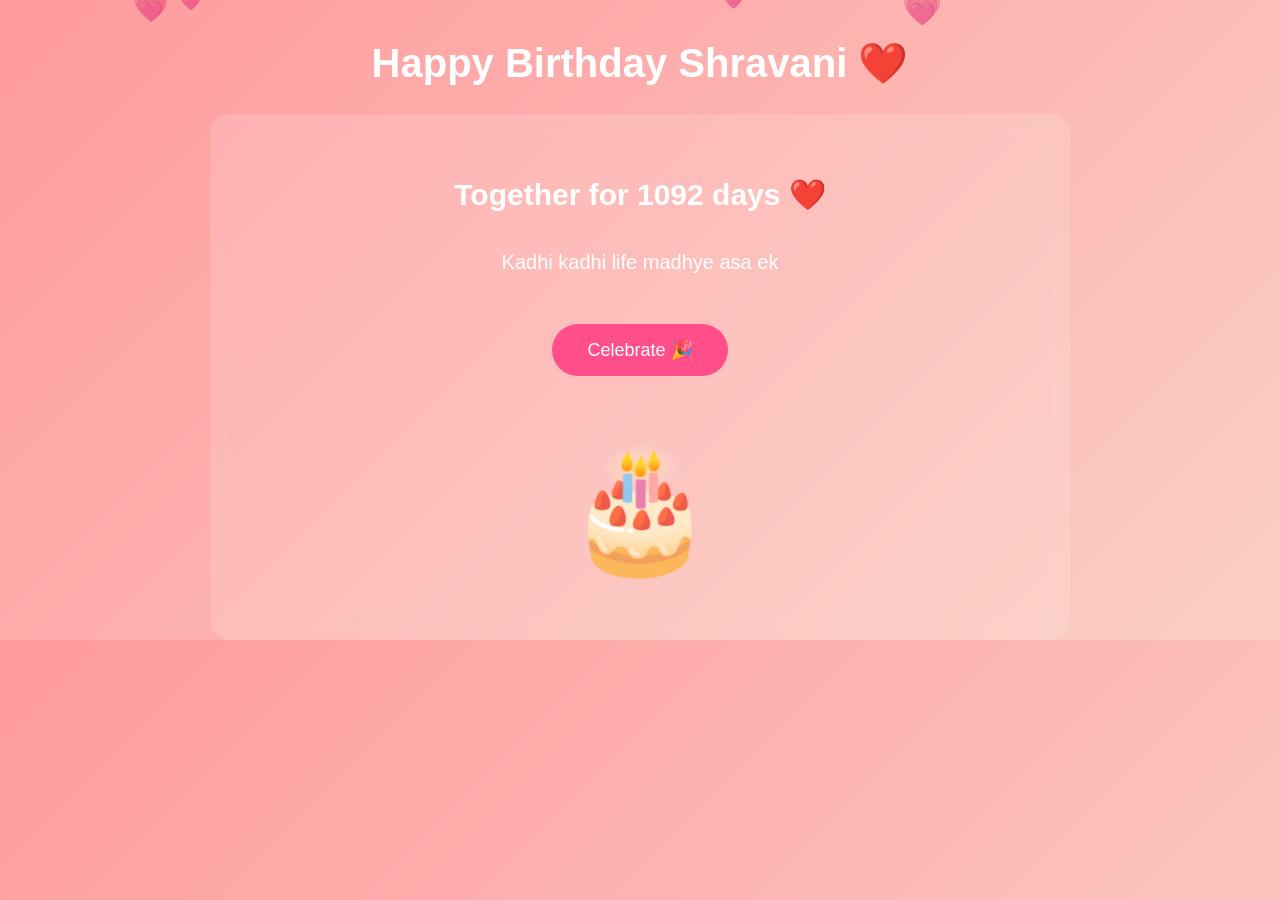
==== final.html @ 1ade8c05 "Add files via upload" ====
<!DOCTYPE html>
<html>

<head>

<title>Final Surprise ❤️</title>

<meta name="viewport" content="width=device-width, initial-scale=1.0">

<link rel="stylesheet" href="style.css">

</head>

<body>

<audio id="bgMusic" loop>
<source src="music.mp3" type="audio/mpeg">
</audio>

<script src="bgmusic.js"></script>
<h1>Happy Birthday Shravani ❤️</h1>

<div class="final-message">

<div id="loveMessage"></div>

<button onclick="celebrate()">Celebrate 🎉</button>

<div id="cake">🎂</div>

</div>

<!-- voice note -->
<audio id="voiceNote">
<source src="final-voice.mp3" type="audio/mpeg">
</audio>

<script src="final.js"></script>
<script src="hearts.js"></script>

</body>
</html>
---- style.css ----
body{

margin:0;
font-family:Arial, sans-serif;

background:linear-gradient(135deg,#ff9a9e,#fad0c4);

text-align:center;
color:white;

position:relative;

overflow-x:hidden;

scroll-behavior:smooth;

}

h1{

margin-top:40px;

font-size:40px;

}

p{

font-size:20px;

padding:0 20px;

}

/* BUTTON */

button{

margin-top:25px;

padding:15px 35px;

border:none;

border-radius:30px;

background:#ff4e8a;

color:white;

font-size:18px;

cursor:pointer;

transition:0.3s;

}

button:hover{

transform:scale(1.08);

background:#ff2e6e;

}

/* GALLERY */

.gallery{

display:grid;

grid-template-columns:repeat(auto-fit,minmax(200px,1fr));

gap:20px;

justify-content:center;

padding:30px;

max-width:900px;

margin:auto;

}

.gallery img{

width:100%;

height:200px;

object-fit:cover;

border-radius:15px;

cursor:pointer;

transition:0.3s;

}

.gallery img:hover{

transform:scale(1.05);

}

/* FULLSCREEN VIEWER */

.viewer{

display:none;

position:fixed;

top:0;

left:0;

width:100%;

height:100%;

background:rgba(0,0,0,0.9);

flex-direction:column;

align-items:center;

justify-content:center;

z-index:999;

}

.viewer img{

max-width:90%;

max-height:70%;

border-radius:20px;

}

/* CLOSE BUTTON */

.close{

position:absolute;

top:20px;

right:30px;

font-size:30px;

cursor:pointer;

}

/* ARROWS */

.arrow{

position:absolute;

top:50%;

font-size:40px;

color:white;

cursor:pointer;

padding:10px;

user-select:none;

}

.left{

left:20px;

}

.right{

right:20px;

}

.arrow:hover{

transform:scale(1.3);

}

/* REASONS PAGE */

.reasons{

max-width:600px;

margin:auto;

background:rgba(255,255,255,0.2);

padding:30px;

border-radius:20px;

}

/* FINAL PAGE */

.final-message{

max-width:800px;

margin:auto;

padding:30px;

font-size:20px;

line-height:1.7;

background:rgba(255,255,255,0.15);

border-radius:20px;

backdrop-filter:blur(10px);

}

.poem{

margin-top:20px;

font-style:italic;

}

.ending{

margin-top:30px;

font-weight:bold;

font-size:22px;

}

/* CAKE */

#cake{

font-size:120px;

margin-top:30px;

}

/* CONFETTI */

.confetti{

position:fixed;

top:-10px;

width:10px;

height:10px;

animation:confettiFall 3s linear;

}

@keyframes confettiFall{

0%{transform:translateY(-10vh);}

100%{transform:translateY(100vh);}

}

/* HEART FALL ANIMATION */

@keyframes fall{

0%{transform:translateY(-10vh);}

100%{transform:translateY(110vh);}

}

/* MOBILE RESPONSIVE */

@media (max-width:768px){

h1{
font-size:28px;
}

.gallery{

grid-template-columns:repeat(2,1fr);

padding:10px;

}

.gallery img{

height:140px;

}

button{

font-size:16px;

padding:12px 20px;

}

#cake{

font-size:80px;

}

.arrow{

font-size:30px;

}

}
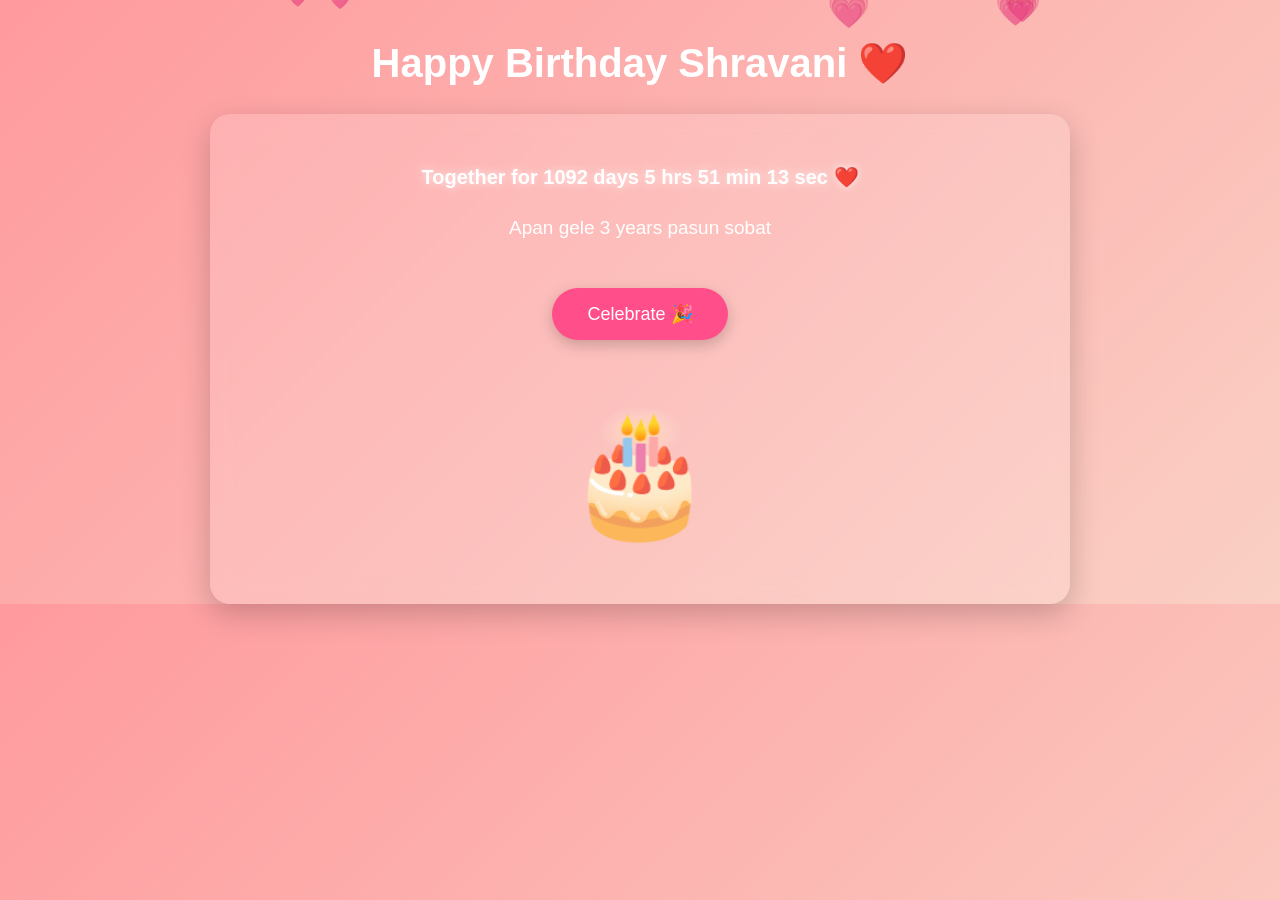
==== commit 69c15075: "Add files via upload" ====
--- a/final.html
+++ b/final.html
@@ -11,13 +11,9 @@
 
 </head>
 
+
 <body>
 
-<audio id="bgMusic" loop>
-<source src="music.mp3" type="audio/mpeg">
-</audio>
-
-<script src="bgmusic.js"></script>
 <h1>Happy Birthday Shravani ❤️</h1>
 
 <div class="final-message">
@@ -30,13 +26,18 @@
 
 </div>
 
-<!-- voice note -->
-<audio id="voiceNote">
-<source src="final-voice.mp3" type="audio/mpeg">
-</audio>
-
 <script src="final.js"></script>
 <script src="hearts.js"></script>
 
+<div id="overlay"></div>
+
+<div id="proposalBox">
+
+<h2>💍 Mazya sobat akha aayushya ghalvshil ka?</h2>
+
+<button onclick="yesClicked()">YES ❤️</button>
+
+</div>
+
 </body>
 </html>
--- a/style.css
+++ b/style.css
@@ -1,343 +1,281 @@
 body{
-
 margin:0;
 font-family:Arial, sans-serif;
-
 background:linear-gradient(135deg,#ff9a9e,#fad0c4);
-
 text-align:center;
 color:white;
-
 position:relative;
-
 overflow-x:hidden;
-
 scroll-behavior:smooth;
-
-}
-
+}
+
+/* HEADINGS */
 h1{
-
 margin-top:40px;
-
 font-size:40px;
-
 }
 
 p{
-
+font-size:19px;
+line-height:1.6;
+padding:0 20px;
+}
+
+/* BUTTON */
+button{
+margin-top:25px;
+padding:15px 35px;
+border:none;
+border-radius:30px;
+background:#ff4e8a;
+color:white;
+font-size:18px;
+cursor:pointer;
+transition:0.3s;
+box-shadow:0 5px 15px rgba(0,0,0,0.2);
+}
+
+button:hover{
+transform:scale(1.08);
+background:#ff2e6e;
+box-shadow:0 8px 25px rgba(0,0,0,0.3);
+}
+
+/* GALLERY */
+.gallery{
+display:grid;
+grid-template-columns:repeat(auto-fit,minmax(200px,1fr));
+gap:20px;
+padding:30px;
+max-width:900px;
+margin:auto;
+}
+
+.gallery img{
+width:100%;
+height:200px;
+object-fit:cover;
+border-radius:15px;
+cursor:pointer;
+transition:0.3s;
+box-shadow:0 5px 15px rgba(0,0,0,0.2);
+}
+
+.gallery img:hover{
+transform:scale(1.06);
+box-shadow:0 10px 25px rgba(0,0,0,0.3);
+}
+
+/* VIEWER */
+.viewer{
+display:none;
+position:fixed;
+top:0;
+left:0;
+width:100%;
+height:100%;
+background:rgba(0,0,0,0.9);
+flex-direction:column;
+align-items:center;
+justify-content:center;
+z-index:999;
+animation:fadeIn 0.3s ease;
+}
+
+.viewer img{
+max-width:90%;
+max-height:70%;
+border-radius:20px;
+}
+
+/* CLOSE */
+.close{
+position:absolute;
+top:20px;
+right:30px;
+font-size:30px;
+cursor:pointer;
+}
+
+/* ARROWS */
+.arrow{
+position:absolute;
+top:50%;
+font-size:40px;
+color:white;
+cursor:pointer;
+padding:10px;
+}
+
+.left{ left:20px; }
+.right{ right:20px; }
+
+.arrow:hover{
+transform:scale(1.2);
+}
+
+/* REASONS */
+.reasons{
+max-width:600px;
+margin:auto;
+background:rgba(255,255,255,0.2);
+padding:30px;
+border-radius:20px;
+box-shadow:0 10px 30px rgba(0,0,0,0.2);
+}
+
+/* FINAL PAGE */
+.final-message{
+max-width:800px;
+margin:auto;
+padding:30px;
 font-size:20px;
-
-padding:0 20px;
-
-}
-
-/* BUTTON */
+line-height:1.7;
+background:rgba(255,255,255,0.15);
+border-radius:20px;
+backdrop-filter:blur(10px);
+box-shadow:0 10px 30px rgba(0,0,0,0.2);
+animation:fadeUp 1s ease;
+}
+
+#loveCounter{
+font-size:20px;
+margin-bottom:15px;
+text-shadow:0 0 8px rgba(255,255,255,0.7);
+}
+
+.ending{
+margin-top:30px;
+font-weight:bold;
+font-size:22px;
+}
+
+/* CAKE */
+#cake{
+font-size:120px;
+margin-top:30px;
+}
+
+/* CONFETTI */
+.confetti{
+position:fixed;
+top:-10px;
+width:10px;
+height:10px;
+animation:confettiFall 3s linear;
+}
+
+@keyframes confettiFall{
+0%{transform:translateY(-10vh);}
+100%{transform:translateY(100vh);}
+}
+
+/* HEART FALL */
+@keyframes fall{
+0%{transform:translateY(-10vh);}
+100%{transform:translateY(110vh);}
+}
+
+/* ANIMATION */
+@keyframes fadeUp{
+from{opacity:0; transform:translateY(20px);}
+to{opacity:1; transform:translateY(0);}
+}
+
+@keyframes fadeIn{
+from{opacity:0;}
+to{opacity:1;}
+}
+
+/* MOBILE */
+@media (max-width:768px){
+
+h1{font-size:28px;}
+
+.gallery{
+grid-template-columns:repeat(2,1fr);
+padding:10px;
+}
+
+.gallery img{
+height:140px;
+}
 
 button{
-
-margin-top:25px;
-
-padding:15px 35px;
-
-border:none;
-
-border-radius:30px;
-
+font-size:16px;
+padding:12px 20px;
+}
+
+#cake{
+font-size:80px;
+}
+
+.arrow{
+font-size:30px;
+}
+
+}#proposalBox{
+position:fixed;
+top:50%;
+left:50%;
+transform:translate(-50%,-50%) scale(0);
+background:white;
+color:#ff4e8a;
+padding:30px;
+border-radius:20px;
+text-align:center;
+z-index:1000;
+box-shadow:0 10px 40px rgba(0,0,0,0.4);
+transition:0.5s;
+}
+
+#proposalBox.show{
+transform:translate(-50%,-50%) scale(1);
+}
+
+#proposalBox button{
+margin-top:15px;
 background:#ff4e8a;
-
-color:white;
-
-font-size:18px;
-
-cursor:pointer;
-
-transition:0.3s;
-
-}
-
-button:hover{
-
-transform:scale(1.08);
-
-background:#ff2e6e;
-
-}
-
-/* GALLERY */
-
-.gallery{
-
-display:grid;
-
-grid-template-columns:repeat(auto-fit,minmax(200px,1fr));
-
-gap:20px;
-
-justify-content:center;
-
-padding:30px;
-
-max-width:900px;
-
-margin:auto;
-
-}
-
-.gallery img{
-
+color:white;
+}
+
+#overlay{
+position:fixed;
+top:0;
+left:0;
 width:100%;
-
-height:200px;
-
-object-fit:cover;
-
-border-radius:15px;
-
-cursor:pointer;
-
-transition:0.3s;
-
-}
-
-.gallery img:hover{
-
-transform:scale(1.05);
-
-}
-
-/* FULLSCREEN VIEWER */
-
-.viewer{
-
+height:100%;
+background:rgba(0,0,0,0.4);
+backdrop-filter:blur(5px);
+z-index:999;
 display:none;
-
-position:fixed;
-
-top:0;
-
-left:0;
-
-width:100%;
-
-height:100%;
-
-background:rgba(0,0,0,0.9);
-
-flex-direction:column;
-
-align-items:center;
-
-justify-content:center;
-
-z-index:999;
-
-}
-
-.viewer img{
-
-max-width:90%;
-
-max-height:70%;
-
-border-radius:20px;
-
-}
-
-/* CLOSE BUTTON */
-
-.close{
-
-position:absolute;
-
-top:20px;
-
-right:30px;
-
-font-size:30px;
-
-cursor:pointer;
-
-}
-
-/* ARROWS */
-
-.arrow{
-
-position:absolute;
-
+}
+
+#overlay.show{
+display:block;
+}
+
+#proposalBox{
+position:fixed;
 top:50%;
-
-font-size:40px;
-
-color:white;
-
-cursor:pointer;
-
-padding:10px;
-
-user-select:none;
-
-}
-
-.left{
-
-left:20px;
-
-}
-
-.right{
-
-right:20px;
-
-}
-
-.arrow:hover{
-
-transform:scale(1.3);
-
-}
-
-/* REASONS PAGE */
-
-.reasons{
-
-max-width:600px;
-
-margin:auto;
-
-background:rgba(255,255,255,0.2);
-
-padding:30px;
-
-border-radius:20px;
-
-}
-
-/* FINAL PAGE */
-
-.final-message{
-
-max-width:800px;
-
-margin:auto;
-
-padding:30px;
-
-font-size:20px;
-
-line-height:1.7;
-
-background:rgba(255,255,255,0.15);
-
-border-radius:20px;
-
-backdrop-filter:blur(10px);
-
-}
-
-.poem{
-
-margin-top:20px;
-
-font-style:italic;
-
-}
-
-.ending{
-
-margin-top:30px;
-
-font-weight:bold;
-
-font-size:22px;
-
-}
-
-/* CAKE */
-
-#cake{
-
-font-size:120px;
-
-margin-top:30px;
-
-}
-
-/* CONFETTI */
-
-.confetti{
-
-position:fixed;
-
-top:-10px;
-
-width:10px;
-
-height:10px;
-
-animation:confettiFall 3s linear;
-
-}
-
-@keyframes confettiFall{
-
-0%{transform:translateY(-10vh);}
-
-100%{transform:translateY(100vh);}
-
-}
-
-/* HEART FALL ANIMATION */
-
-@keyframes fall{
-
-0%{transform:translateY(-10vh);}
-
-100%{transform:translateY(110vh);}
-
-}
-
-/* MOBILE RESPONSIVE */
-
-@media (max-width:768px){
-
-h1{
-font-size:28px;
-}
-
-.gallery{
-
-grid-template-columns:repeat(2,1fr);
-
-padding:10px;
-
-}
-
-.gallery img{
-
-height:140px;
-
-}
-
-button{
-
-font-size:16px;
-
-padding:12px 20px;
-
-}
-
-#cake{
-
-font-size:80px;
-
-}
-
-.arrow{
-
-font-size:30px;
-
-}
-
+left:50%;
+transform:translate(-50%,-50%) scale(0);
+background:white;
+color:#ff4e8a;
+padding:30px;
+border-radius:20px;
+text-align:center;
+z-index:1000;
+box-shadow:0 10px 40px rgba(0,0,0,0.4);
+transition:0.5s;
+}
+
+#proposalBox.show{
+transform:translate(-50%,-50%) scale(1);
+}
+
+#proposalBox button{
+margin-top:15px;
+background:#ff4e8a;
+color:white;
 }
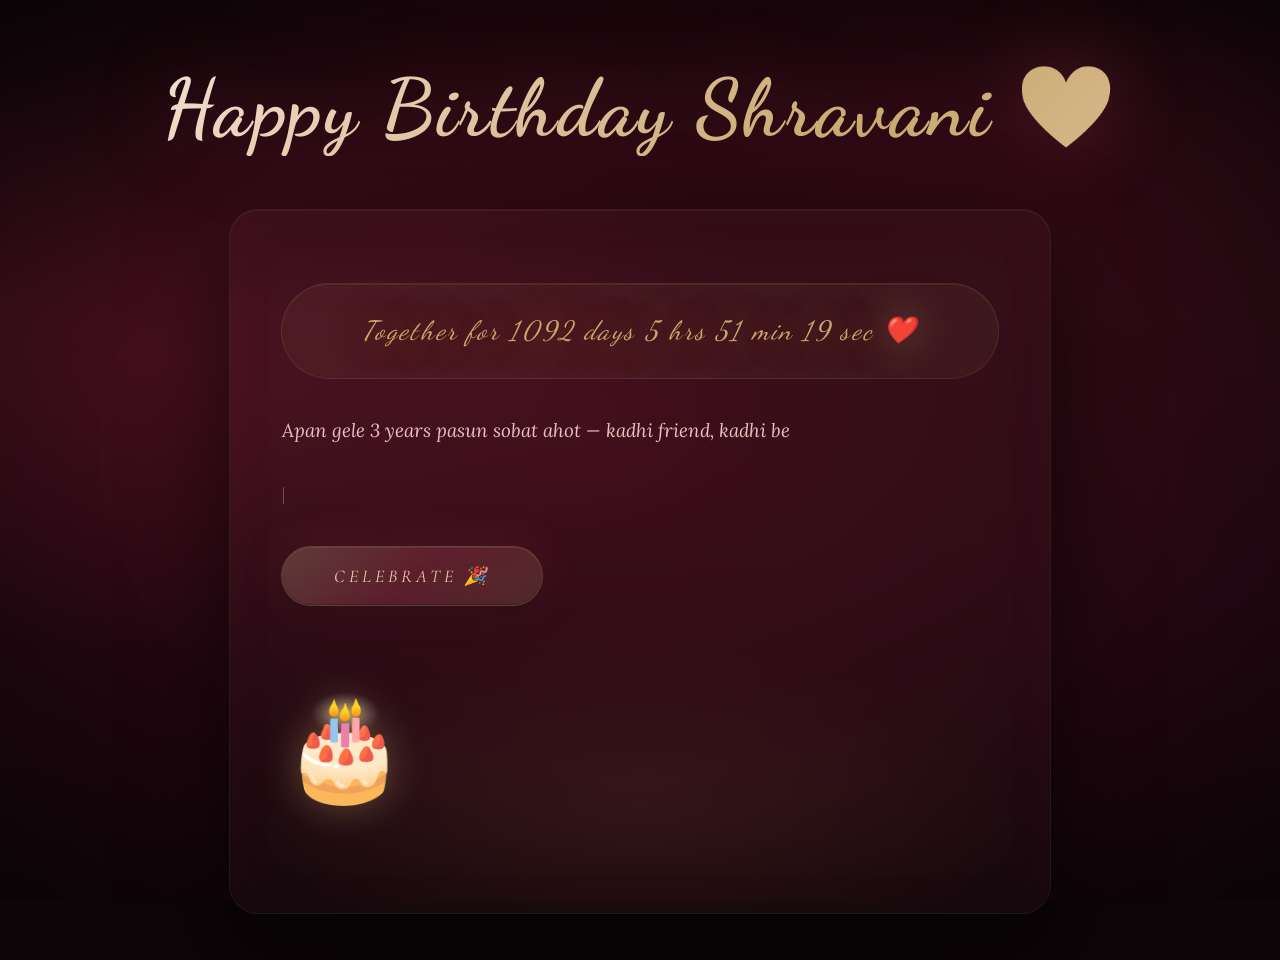
==== commit ca517d32: "Add files via upload" ====
--- a/final.html
+++ b/final.html
@@ -1,43 +1,79 @@
-<!DOCTYPE html>
-<html>
-
-<head>
-
-<title>Final Surprise ❤️</title>
-
-<meta name="viewport" content="width=device-width, initial-scale=1.0">
-
-<link rel="stylesheet" href="style.css">
-
-</head>
-
-
-<body>
-
-<h1>Happy Birthday Shravani ❤️</h1>
-
-<div class="final-message">
-
-<div id="loveMessage"></div>
-
-<button onclick="celebrate()">Celebrate 🎉</button>
-
-<div id="cake">🎂</div>
-
-</div>
-
-<script src="final.js"></script>
-<script src="hearts.js"></script>
-
-<div id="overlay"></div>
-
-<div id="proposalBox">
-
-<h2>💍 Mazya sobat akha aayushya ghalvshil ka?</h2>
-
-<button onclick="yesClicked()">YES ❤️</button>
-
-</div>
-
-</body>
-</html>+<!DOCTYPE html>
+<html>
+<head>
+  <title>Final Surprise ❤️</title>
+  <meta name="viewport" content="width=device-width, initial-scale=1.0">
+  <link rel="stylesheet" href="style.css">
+  <style>
+    /* Typing cursor */
+    #loveMessage::after {
+      content: '|';
+      animation: blink 0.9s step-end infinite;
+      color: rgba(201,169,110,0.6);
+      font-weight: 300;
+    }
+    @keyframes blink {
+      0%, 100% { opacity: 1; }
+      50%       { opacity: 0; }
+    }
+
+    /* Celebrate button — special glow */
+    button.celebrate-btn {
+      background: linear-gradient(135deg, rgba(201,169,110,0.2), rgba(201,72,91,0.25), rgba(201,169,110,0.15));
+      animation: celebratePulse 2.5s ease-in-out infinite;
+    }
+    @keyframes celebratePulse {
+      0%, 100% { box-shadow: 0 0 0 1px rgba(201,169,110,0.3), 0 0 40px rgba(201,169,110,0.15); }
+      50%       { box-shadow: 0 0 0 1px rgba(201,169,110,0.5), 0 0 80px rgba(201,169,110,0.3); }
+    }
+
+    /* Proposal box — deeper luxury */
+    #proposalBox {
+      background: linear-gradient(160deg, #180810, #2a0d17, #150609);
+      box-shadow:
+        0 0 0 1px rgba(201,169,110,0.35),
+        0 0 0 12px rgba(201,72,91,0.08),
+        0 0 140px rgba(201,72,91,0.5),
+        0 40px 100px rgba(0,0,0,0.85),
+        inset 0 1px 0 rgba(255,255,255,0.07);
+    }
+
+    .proposal-ring {
+      width: 70px;
+      height: 70px;
+      margin: 0 auto 18px;
+      font-size: 48px;
+      line-height: 70px;
+      text-align: center;
+      animation: ringFloat 2.5s ease-in-out infinite;
+    }
+    @keyframes ringFloat {
+      0%, 100% { transform: translateY(0) rotate(-5deg); filter: drop-shadow(0 0 12px rgba(201,169,110,0.4)); }
+      50%       { transform: translateY(-8px) rotate(5deg); filter: drop-shadow(0 0 25px rgba(201,169,110,0.7)); }
+    }
+  </style>
+</head>
+
+<body>
+
+<h1>Happy Birthday Shravani ❤️</h1>
+
+<div class="final-message">
+  <div id="loveMessage"></div>
+  <button class="celebrate-btn" onclick="celebrate()">Celebrate 🎉</button>
+  <div id="cake">🎂</div>
+</div>
+
+<script src="final.js"></script>
+<script src="hearts.js"></script>
+
+<div id="overlay"></div>
+
+<div id="proposalBox">
+  <div class="proposal-ring">💍</div>
+  <h2>Mazya sobat akha aayushya ghalvshil ka?</h2>
+  <button onclick="yesClicked()">YES ❤️</button>
+</div>
+
+</body>
+</html>
--- a/style.css
+++ b/style.css
@@ -1,281 +1,559 @@
-body{
-margin:0;
-font-family:Arial, sans-serif;
-background:linear-gradient(135deg,#ff9a9e,#fad0c4);
-text-align:center;
-color:white;
-position:relative;
-overflow-x:hidden;
-scroll-behavior:smooth;
-}
-
-/* HEADINGS */
-h1{
-margin-top:40px;
-font-size:40px;
-}
-
-p{
-font-size:19px;
-line-height:1.6;
-padding:0 20px;
-}
-
-/* BUTTON */
-button{
-margin-top:25px;
-padding:15px 35px;
-border:none;
-border-radius:30px;
-background:#ff4e8a;
-color:white;
-font-size:18px;
-cursor:pointer;
-transition:0.3s;
-box-shadow:0 5px 15px rgba(0,0,0,0.2);
-}
-
-button:hover{
-transform:scale(1.08);
-background:#ff2e6e;
-box-shadow:0 8px 25px rgba(0,0,0,0.3);
-}
-
-/* GALLERY */
-.gallery{
-display:grid;
-grid-template-columns:repeat(auto-fit,minmax(200px,1fr));
-gap:20px;
-padding:30px;
-max-width:900px;
-margin:auto;
-}
-
-.gallery img{
-width:100%;
-height:200px;
-object-fit:cover;
-border-radius:15px;
-cursor:pointer;
-transition:0.3s;
-box-shadow:0 5px 15px rgba(0,0,0,0.2);
-}
-
-.gallery img:hover{
-transform:scale(1.06);
-box-shadow:0 10px 25px rgba(0,0,0,0.3);
-}
-
-/* VIEWER */
-.viewer{
-display:none;
-position:fixed;
-top:0;
-left:0;
-width:100%;
-height:100%;
-background:rgba(0,0,0,0.9);
-flex-direction:column;
-align-items:center;
-justify-content:center;
-z-index:999;
-animation:fadeIn 0.3s ease;
-}
-
-.viewer img{
-max-width:90%;
-max-height:70%;
-border-radius:20px;
-}
-
-/* CLOSE */
-.close{
-position:absolute;
-top:20px;
-right:30px;
-font-size:30px;
-cursor:pointer;
-}
-
-/* ARROWS */
-.arrow{
-position:absolute;
-top:50%;
-font-size:40px;
-color:white;
-cursor:pointer;
-padding:10px;
-}
-
-.left{ left:20px; }
-.right{ right:20px; }
-
-.arrow:hover{
-transform:scale(1.2);
-}
-
-/* REASONS */
-.reasons{
-max-width:600px;
-margin:auto;
-background:rgba(255,255,255,0.2);
-padding:30px;
-border-radius:20px;
-box-shadow:0 10px 30px rgba(0,0,0,0.2);
-}
-
-/* FINAL PAGE */
-.final-message{
-max-width:800px;
-margin:auto;
-padding:30px;
-font-size:20px;
-line-height:1.7;
-background:rgba(255,255,255,0.15);
-border-radius:20px;
-backdrop-filter:blur(10px);
-box-shadow:0 10px 30px rgba(0,0,0,0.2);
-animation:fadeUp 1s ease;
-}
-
-#loveCounter{
-font-size:20px;
-margin-bottom:15px;
-text-shadow:0 0 8px rgba(255,255,255,0.7);
-}
-
-.ending{
-margin-top:30px;
-font-weight:bold;
-font-size:22px;
-}
-
-/* CAKE */
-#cake{
-font-size:120px;
-margin-top:30px;
-}
-
-/* CONFETTI */
-.confetti{
-position:fixed;
-top:-10px;
-width:10px;
-height:10px;
-animation:confettiFall 3s linear;
-}
-
-@keyframes confettiFall{
-0%{transform:translateY(-10vh);}
-100%{transform:translateY(100vh);}
-}
-
-/* HEART FALL */
-@keyframes fall{
-0%{transform:translateY(-10vh);}
-100%{transform:translateY(110vh);}
-}
-
-/* ANIMATION */
-@keyframes fadeUp{
-from{opacity:0; transform:translateY(20px);}
-to{opacity:1; transform:translateY(0);}
-}
-
-@keyframes fadeIn{
-from{opacity:0;}
-to{opacity:1;}
-}
-
-/* MOBILE */
-@media (max-width:768px){
-
-h1{font-size:28px;}
-
-.gallery{
-grid-template-columns:repeat(2,1fr);
-padding:10px;
-}
-
-.gallery img{
-height:140px;
-}
-
-button{
-font-size:16px;
-padding:12px 20px;
-}
-
-#cake{
-font-size:80px;
-}
-
-.arrow{
-font-size:30px;
-}
-
-}#proposalBox{
-position:fixed;
-top:50%;
-left:50%;
-transform:translate(-50%,-50%) scale(0);
-background:white;
-color:#ff4e8a;
-padding:30px;
-border-radius:20px;
-text-align:center;
-z-index:1000;
-box-shadow:0 10px 40px rgba(0,0,0,0.4);
-transition:0.5s;
-}
-
-#proposalBox.show{
-transform:translate(-50%,-50%) scale(1);
-}
-
-#proposalBox button{
-margin-top:15px;
-background:#ff4e8a;
-color:white;
-}
-
-#overlay{
-position:fixed;
-top:0;
-left:0;
-width:100%;
-height:100%;
-background:rgba(0,0,0,0.4);
-backdrop-filter:blur(5px);
-z-index:999;
-display:none;
-}
-
-#overlay.show{
-display:block;
-}
-
-#proposalBox{
-position:fixed;
-top:50%;
-left:50%;
-transform:translate(-50%,-50%) scale(0);
-background:white;
-color:#ff4e8a;
-padding:30px;
-border-radius:20px;
-text-align:center;
-z-index:1000;
-box-shadow:0 10px 40px rgba(0,0,0,0.4);
-transition:0.5s;
-}
-
-#proposalBox.show{
-transform:translate(-50%,-50%) scale(1);
-}
-
-#proposalBox button{
-margin-top:15px;
-background:#ff4e8a;
-color:white;
-}+@import url('https://fonts.googleapis.com/css2?family=Cormorant+Garamond:ital,wght@0,300;0,400;0,600;1,300;1,400&family=Playfair+Display:ital,wght@0,400;0,700;1,400&family=Dancing+Script:wght@400;600;700&family=Lora:ital,wght@0,400;1,400;1,600&display=swap');
+
+:root {
+  --rose: #c9485b;
+  --deep-rose: #8b1a2e;
+  --blush: #f7d6d0;
+  --petal: #fce8e4;
+  --cream: #fff8f5;
+  --gold: #c9a96e;
+  --soft-gold: #e8d5b0;
+  --text-dark: #3a1a20;
+  --text-mid: #6b3040;
+  --ember: #e8734a;
+  --velvet: #4a0e1f;
+}
+
+*, *::before, *::after { box-sizing: border-box; }
+
+html { scroll-behavior: smooth; }
+
+body {
+  margin: 0;
+  font-family: 'Cormorant Garamond', serif;
+  background: #0d0508;
+  text-align: center;
+  color: var(--blush);
+  position: relative;
+  overflow-x: hidden;
+  min-height: 100vh;
+}
+
+/* ═══════════════════════════════════════════
+   ULTRA-DEEP ROMANTIC ATMOSPHERE
+   ═══════════════════════════════════════════ */
+body::before {
+  content: '';
+  position: fixed;
+  inset: 0;
+  background:
+    radial-gradient(ellipse 80% 60% at 15% 40%, rgba(180,40,70,0.18) 0%, transparent 55%),
+    radial-gradient(ellipse 60% 50% at 85% 15%, rgba(120,20,45,0.15) 0%, transparent 45%),
+    radial-gradient(ellipse 70% 40% at 50% 90%, rgba(180,120,60,0.10) 0%, transparent 45%),
+    radial-gradient(ellipse 100% 100% at 50% 50%, rgba(80,10,25,0.6) 0%, transparent 70%),
+    linear-gradient(180deg, #0d0508 0%, #200a12 35%, #180710 65%, #0d0508 100%);
+  pointer-events: none;
+  z-index: 0;
+}
+
+/* Subtle vignette */
+body::after {
+  content: '';
+  position: fixed;
+  inset: 0;
+  background: radial-gradient(ellipse 140% 140% at 50% 50%, transparent 30%, rgba(0,0,0,0.65) 100%);
+  pointer-events: none;
+  z-index: 0;
+}
+
+body > * { position: relative; z-index: 1; }
+
+/* ═══════════════════════════════════════════
+   FLOATING PETALS (hearts.js adds these)
+   ═══════════════════════════════════════════ */
+@keyframes petalDrift {
+  0%   { transform: translateY(-5vh) translateX(0) rotate(0deg); opacity: 0; }
+  10%  { opacity: 0.7; }
+  90%  { opacity: 0.4; }
+  100% { transform: translateY(108vh) translateX(40px) rotate(360deg); opacity: 0; }
+}
+
+/* ═══════════════════════════════════════════
+   HEADINGS — opulent gradient shimmer
+   ═══════════════════════════════════════════ */
+h1 {
+  margin-top: 60px;
+  font-family: 'Dancing Script', cursive;
+  font-size: clamp(2.2rem, 9vw, 5rem);
+  font-weight: 700;
+  color: transparent;
+  background: linear-gradient(
+    135deg,
+    #fce8e4 0%,
+    #c9a96e 18%,
+    #f7d6d0 35%,
+    #c9485b 52%,
+    #e8d5b0 68%,
+    #c9a96e 82%,
+    #fce8e4 100%
+  );
+  -webkit-background-clip: text;
+  background-clip: text;
+  background-size: 400% 100%;
+  animation: goldShimmer 6s ease-in-out infinite;
+  letter-spacing: 0.03em;
+  text-shadow: none;
+  filter: drop-shadow(0 0 40px rgba(201,72,91,0.3));
+}
+
+@keyframes goldShimmer {
+  0%, 100% { background-position: 0% 50%; }
+  50%       { background-position: 100% 50%; }
+}
+
+h2 {
+  font-family: 'Lora', serif;
+  font-style: italic;
+  color: var(--gold);
+  font-size: clamp(1.2rem, 4vw, 2rem);
+  font-weight: 400;
+  letter-spacing: 0.08em;
+  text-shadow: 0 0 30px rgba(201,169,110,0.4);
+}
+
+p {
+  font-size: clamp(1rem, 2.5vw, 1.22rem);
+  line-height: 2.1;
+  padding: 0 24px;
+  font-weight: 300;
+  color: rgba(247,214,208,0.88);
+}
+
+/* ═══════════════════════════════════════════
+   BUTTONS — liquid rose gold
+   ═══════════════════════════════════════════ */
+button {
+  margin-top: 30px;
+  padding: 18px 52px;
+  border: none;
+  border-radius: 60px;
+  background: linear-gradient(135deg, rgba(201,72,91,0.25), rgba(139,26,46,0.35), rgba(201,169,110,0.15));
+  color: var(--soft-gold);
+  font-family: 'Cormorant Garamond', serif;
+  font-size: 1.12rem;
+  font-style: italic;
+  letter-spacing: 0.22em;
+  text-transform: uppercase;
+  cursor: pointer;
+  transition: all 0.5s cubic-bezier(0.34, 1.56, 0.64, 1);
+  backdrop-filter: blur(16px);
+  box-shadow:
+    0 0 0 1px rgba(201,169,110,0.3),
+    0 0 45px rgba(201,72,91,0.18),
+    0 8px 30px rgba(0,0,0,0.4),
+    inset 0 1px 0 rgba(255,255,255,0.08),
+    inset 0 -1px 0 rgba(0,0,0,0.2);
+  position: relative;
+  overflow: hidden;
+}
+
+button::before {
+  content: '';
+  position: absolute;
+  inset: 0;
+  background: linear-gradient(135deg, rgba(255,255,255,0.06) 0%, transparent 50%, rgba(255,255,255,0.02) 100%);
+  border-radius: inherit;
+}
+
+button:hover {
+  transform: scale(1.07) translateY(-4px);
+  background: linear-gradient(135deg, rgba(201,72,91,0.45), rgba(139,26,46,0.6), rgba(201,169,110,0.2));
+  box-shadow:
+    0 0 0 1px rgba(201,169,110,0.55),
+    0 0 80px rgba(201,72,91,0.4),
+    0 15px 45px rgba(0,0,0,0.5),
+    inset 0 1px 0 rgba(255,255,255,0.12);
+  color: #fff;
+  letter-spacing: 0.28em;
+}
+
+button:active {
+  transform: scale(1.03) translateY(-1px);
+}
+
+/* ═══════════════════════════════════════════
+   INPUT — velvet dark field
+   ═══════════════════════════════════════════ */
+input[type="password"] {
+  margin-top: 20px;
+  padding: 18px 32px;
+  background: rgba(255,255,255,0.04);
+  border: none;
+  border-radius: 60px;
+  color: var(--blush);
+  font-family: 'Lora', serif;
+  font-style: italic;
+  font-size: 1.1rem;
+  letter-spacing: 0.15em;
+  text-align: center;
+  width: min(360px, 88vw);
+  outline: none;
+  backdrop-filter: blur(14px);
+  transition: all 0.45s ease;
+  display: block;
+  margin-left: auto;
+  margin-right: auto;
+  box-shadow:
+    0 0 0 1px rgba(201,169,110,0.2),
+    inset 0 2px 8px rgba(0,0,0,0.3),
+    inset 0 -1px 0 rgba(255,255,255,0.04);
+}
+
+input[type="password"]:focus {
+  box-shadow:
+    0 0 0 1px rgba(201,169,110,0.5),
+    0 0 40px rgba(201,169,110,0.2),
+    inset 0 2px 8px rgba(0,0,0,0.3);
+  background: rgba(255,255,255,0.065);
+}
+
+input[type="password"]::placeholder {
+  color: rgba(247,214,208,0.35);
+  font-style: italic;
+  letter-spacing: 0.12em;
+}
+
+/* ═══════════════════════════════════════════
+   GALLERY
+   ═══════════════════════════════════════════ */
+.gallery {
+  display: grid;
+  grid-template-columns: repeat(auto-fit, minmax(150px, 1fr));
+  gap: 12px;
+  padding: 30px;
+  max-width: 960px;
+  margin: auto;
+}
+
+.gallery img {
+  width: 100%;
+  height: 150px;
+  object-fit: cover;
+  border-radius: 18px;
+  cursor: pointer;
+  transition: all 0.45s cubic-bezier(0.34, 1.56, 0.64, 1);
+  box-shadow:
+    0 6px 24px rgba(0,0,0,0.55),
+    0 0 0 1px rgba(201,169,110,0.08);
+  filter: brightness(0.88) saturate(1.1);
+}
+
+.gallery img:hover {
+  transform: scale(1.08) translateY(-6px) rotate(0.5deg);
+  box-shadow:
+    0 20px 50px rgba(201,72,91,0.35),
+    0 0 0 1px rgba(201,169,110,0.35),
+    0 0 60px rgba(201,72,91,0.15);
+  filter: brightness(1.1) saturate(1.3);
+}
+
+/* ═══════════════════════════════════════════
+   VIEWER
+   ═══════════════════════════════════════════ */
+.viewer {
+  display: none;
+  position: fixed;
+  inset: 0;
+  background: rgba(5,1,3,0.97);
+  flex-direction: column;
+  align-items: center;
+  justify-content: center;
+  z-index: 999;
+  animation: fadeIn 0.35s ease;
+  backdrop-filter: blur(6px);
+}
+
+.viewer img {
+  max-width: 90%;
+  max-height: 60%;
+  border-radius: 24px;
+  box-shadow:
+    0 0 120px rgba(201,72,91,0.35),
+    0 30px 80px rgba(0,0,0,0.8);
+}
+
+.close {
+  position: absolute;
+  top: 22px;
+  right: 28px;
+  font-size: 26px;
+  cursor: pointer;
+  color: rgba(247,214,208,0.4);
+  transition: all 0.3s;
+}
+.close:hover { color: var(--rose); transform: scale(1.2) rotate(90deg); }
+
+.arrow {
+  position: absolute;
+  top: 50%;
+  font-size: 38px;
+  color: rgba(247,214,208,0.3);
+  cursor: pointer;
+  padding: 12px;
+  transition: all 0.3s;
+}
+.left  { left: 18px; }
+.right { right: 18px; }
+.arrow:hover { color: var(--gold); transform: scale(1.25); }
+
+/* ═══════════════════════════════════════════
+   REASONS LIST
+   ═══════════════════════════════════════════ */
+.reasons {
+  max-width: 680px;
+  margin: auto;
+  background: rgba(255,255,255,0.02);
+  padding: 44px 52px;
+  border-radius: 28px;
+  border: none;
+  box-shadow:
+    0 0 0 1px rgba(201,169,110,0.12),
+    0 30px 90px rgba(0,0,0,0.6),
+    inset 0 1px 0 rgba(255,255,255,0.05),
+    inset 0 -1px 0 rgba(0,0,0,0.2);
+  backdrop-filter: blur(24px);
+}
+
+.reasons p {
+  padding: 12px 0;
+  border-bottom: 1px solid rgba(201,169,110,0.07);
+  font-size: 1.06rem;
+  transition: all 0.4s ease;
+  text-align: left;
+}
+.reasons p:hover { color: var(--gold); padding-left: 16px; }
+.reasons p:last-child { border-bottom: none; }
+
+/* ═══════════════════════════════════════════
+   FINAL PAGE MESSAGE BOX
+   ═══════════════════════════════════════════ */
+.final-message {
+  max-width: 820px;
+  margin: 30px auto;
+  padding: 52px 52px;
+  font-size: clamp(1rem, 2vw, 1.18rem);
+  line-height: 2.2;
+  background: rgba(255,255,255,0.02);
+  border-radius: 28px;
+  box-shadow:
+    0 0 0 1px rgba(201,169,110,0.12),
+    0 40px 100px rgba(0,0,0,0.6),
+    inset 0 1px 0 rgba(255,255,255,0.05),
+    inset 0 0 60px rgba(201,72,91,0.04);
+  backdrop-filter: blur(24px);
+  animation: fadeUp 1.4s cubic-bezier(0.22, 1, 0.36, 1);
+  text-align: left;
+}
+
+.final-message p {
+  margin-bottom: 24px;
+  padding: 0;
+  font-size: clamp(1rem, 2vw, 1.18rem);
+  font-family: 'Lora', serif;
+  font-style: italic;
+  color: rgba(247,214,208,0.9);
+  line-height: 2.2;
+}
+
+#loveCounter {
+  font-family: 'Dancing Script', cursive;
+  font-size: clamp(1.1rem, 3vw, 1.65rem);
+  margin-bottom: 32px;
+  color: var(--gold);
+  text-align: center;
+  text-shadow: 0 0 40px rgba(201,169,110,0.5);
+  padding: 18px 24px;
+  border-radius: 60px;
+  background: rgba(201,169,110,0.06);
+  box-shadow:
+    0 0 0 1px rgba(201,169,110,0.18),
+    inset 0 1px 0 rgba(255,255,255,0.06);
+  animation: counterPulse 3s ease-in-out infinite;
+}
+
+@keyframes counterPulse {
+  0%, 100% { box-shadow: 0 0 0 1px rgba(201,169,110,0.18), inset 0 1px 0 rgba(255,255,255,0.06); }
+  50%       { box-shadow: 0 0 0 1px rgba(201,169,110,0.35), 0 0 40px rgba(201,169,110,0.15), inset 0 1px 0 rgba(255,255,255,0.06); }
+}
+
+.ending {
+  margin-top: 44px;
+  font-family: 'Dancing Script', cursive;
+  font-weight: 600;
+  font-size: clamp(1.2rem, 3.5vw, 2rem);
+  color: var(--gold);
+  text-align: center;
+  line-height: 2.4;
+  padding: 36px 24px;
+  border-top: 1px solid rgba(201,169,110,0.18);
+  font-style: normal;
+  text-shadow: 0 0 40px rgba(201,169,110,0.35);
+}
+
+/* ═══════════════════════════════════════════
+   CAKE
+   ═══════════════════════════════════════════ */
+#cake {
+  font-size: 100px;
+  margin-top: 36px;
+  animation: cakePulse 2.2s ease-in-out infinite;
+  filter: drop-shadow(0 0 20px rgba(201,169,110,0.4));
+}
+
+@keyframes cakePulse {
+  0%, 100% { transform: scale(1) rotate(-1deg); }
+  50%       { transform: scale(1.09) rotate(1deg); }
+}
+
+/* ═══════════════════════════════════════════
+   CONFETTI
+   ═══════════════════════════════════════════ */
+.confetti {
+  position: fixed;
+  top: -10px;
+  width: 10px;
+  height: 10px;
+  border-radius: 50%;
+  animation: confettiFall 3.5s linear;
+  pointer-events: none;
+}
+
+@keyframes confettiFall {
+  0%   { transform: translateY(-10vh) rotate(0deg); opacity: 1; }
+  100% { transform: translateY(100vh) rotate(720deg); opacity: 0; }
+}
+
+/* ═══════════════════════════════════════════
+   HEART / PETAL FALL
+   ═══════════════════════════════════════════ */
+@keyframes fall {
+  0%   { transform: translateY(-10vh) translateX(0) rotate(-15deg); opacity: 0; }
+  8%   { opacity: 0.8; }
+  85%  { opacity: 0.5; }
+  100% { transform: translateY(112vh) translateX(25px) rotate(15deg); opacity: 0; }
+}
+
+/* ═══════════════════════════════════════════
+   KEYFRAMES — layout
+   ═══════════════════════════════════════════ */
+@keyframes fadeUp {
+  from { opacity: 0; transform: translateY(45px); }
+  to   { opacity: 1; transform: translateY(0); }
+}
+
+@keyframes fadeIn {
+  from { opacity: 0; }
+  to   { opacity: 1; }
+}
+
+/* ═══════════════════════════════════════════
+   PROPOSAL OVERLAY
+   ═══════════════════════════════════════════ */
+#overlay {
+  position: fixed;
+  inset: 0;
+  background: rgba(5,1,3,0.92);
+  backdrop-filter: blur(24px);
+  z-index: 999;
+  display: none;
+}
+#overlay.show { display: block; }
+
+#proposalBox {
+  position: fixed;
+  top: 50%;
+  left: 50%;
+  transform: translate(-50%, -50%) scale(0);
+  background: linear-gradient(160deg, #180810, #2a0d17, #150609);
+  border: none;
+  color: var(--blush);
+  padding: 54px 48px;
+  border-radius: 32px;
+  text-align: center;
+  z-index: 1000;
+  box-shadow:
+    0 0 0 1px rgba(201,169,110,0.35),
+    0 0 120px rgba(201,72,91,0.45),
+    0 40px 100px rgba(0,0,0,0.8),
+    inset 0 1px 0 rgba(255,255,255,0.06);
+  transition: transform 0.7s cubic-bezier(0.34, 1.56, 0.64, 1);
+  min-width: min(420px, 90vw);
+}
+
+#proposalBox.show {
+  transform: translate(-50%, -50%) scale(1);
+}
+
+#proposalBox h2 {
+  font-family: 'Dancing Script', cursive;
+  font-size: clamp(1.5rem, 5vw, 2.4rem);
+  color: var(--soft-gold);
+  margin-bottom: 26px;
+  font-weight: 700;
+  text-shadow: 0 0 40px rgba(201,169,110,0.4);
+}
+
+#proposalBox button {
+  margin-top: 12px;
+  background: linear-gradient(135deg, var(--rose), #a8283c, var(--deep-rose));
+  color: white;
+  border: none;
+  font-size: 1.18rem;
+  letter-spacing: 0.22em;
+  padding: 20px 60px;
+  box-shadow: 0 0 60px rgba(201,72,91,0.5), 0 8px 30px rgba(0,0,0,0.5);
+}
+
+#proposalBox button:hover {
+  transform: scale(1.1) translateY(-3px);
+  box-shadow: 0 0 90px rgba(201,72,91,0.7), 0 12px 40px rgba(0,0,0,0.6);
+}
+
+/* ═══════════════════════════════════════════
+   GOLD DIVIDER
+   ═══════════════════════════════════════════ */
+.divider {
+  width: 160px;
+  height: 1px;
+  background: linear-gradient(90deg, transparent, rgba(201,169,110,0.6), rgba(201,72,91,0.4), rgba(201,169,110,0.6), transparent);
+  margin: 32px auto;
+  position: relative;
+}
+
+.divider::before {
+  content: '✦';
+  position: absolute;
+  top: 50%;
+  left: 50%;
+  transform: translate(-50%, -50%);
+  font-size: 10px;
+  color: rgba(201,169,110,0.6);
+  background: transparent;
+  line-height: 1;
+}
+
+/* ═══════════════════════════════════════════
+   MSG ERROR
+   ═══════════════════════════════════════════ */
+#msg {
+  font-family: 'Lora', serif;
+  font-style: italic;
+  color: rgba(201,72,91,0.85);
+  margin-top: 16px;
+  font-size: 1.05rem;
+  animation: fadeIn 0.5s ease;
+  text-shadow: 0 0 20px rgba(201,72,91,0.3);
+}
+
+/* ═══════════════════════════════════════════
+   MOBILE
+   ═══════════════════════════════════════════ */
+@media (max-width: 768px) {
+  h1 { margin-top: 40px; }
+  .gallery { grid-template-columns: repeat(2, 1fr); padding: 12px; gap: 8px; }
+  .gallery img { height: 150px; }
+  .reasons { padding: 26px 20px; }
+  .final-message { padding: 32px 22px; margin: 14px; }
+  #cake { font-size: 72px; }
+  #proposalBox { padding: 38px 26px; }
+}
